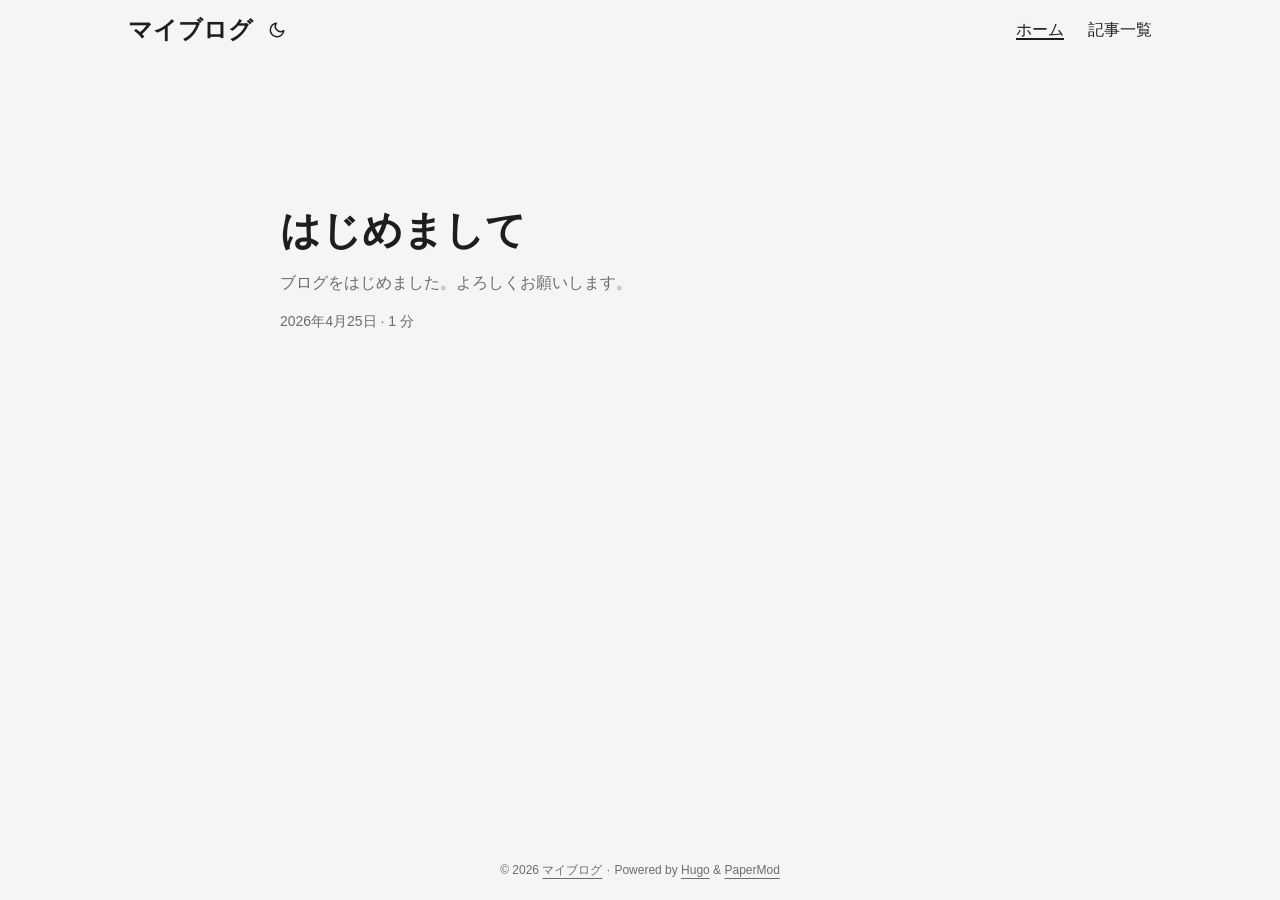
==== index.html @ bb12d13a "deploy: a5ca5b374e83708eed17768ec716179f927ce352" ====
<!doctype html><html lang=ja dir=auto data-theme=auto><head><meta name=generator content="Hugo 0.160.1"><meta charset=utf-8><meta http-equiv=X-UA-Compatible content="IE=edge"><meta name=viewport content="width=device-width,initial-scale=1,shrink-to-fit=no"><meta name=robots content="index, follow"><title>マイブログ</title><meta name=description content="マイブログ"><meta name=author content><link rel=canonical href=https://my-blog.pages.dev/><link crossorigin=anonymous href=/assets/css/stylesheet.47e51c7d8489b002361bac156ce9a0a8776d08c5462c2cee95801efafdd90d35.css integrity="sha256-R+UcfYSJsAI2G6wVbOmgqHdtCMVGLCzulYAe+v3ZDTU=" rel="preload stylesheet" as=style><link rel=icon href=https://my-blog.pages.dev/favicon.ico><link rel=icon type=image/png sizes=16x16 href=https://my-blog.pages.dev/favicon-16x16.png><link rel=icon type=image/png sizes=32x32 href=https://my-blog.pages.dev/favicon-32x32.png><link rel=apple-touch-icon href=https://my-blog.pages.dev/apple-touch-icon.png><link rel=mask-icon href=https://my-blog.pages.dev/safari-pinned-tab.svg><meta name=theme-color content="#2e2e33"><meta name=msapplication-TileColor content="#2e2e33"><link rel=alternate type=application/rss+xml href=https://my-blog.pages.dev/index.xml title=rss><link rel=alternate hreflang=ja href=https://my-blog.pages.dev/><noscript><style>#theme-toggle,.top-link{display:none}</style><style>@media(prefers-color-scheme:dark){:root{--theme:rgb(29, 30, 32);--entry:rgb(46, 46, 51);--primary:rgb(218, 218, 219);--secondary:rgb(155, 156, 157);--tertiary:rgb(65, 66, 68);--content:rgb(196, 196, 197);--code-block-bg:rgb(46, 46, 51);--code-bg:rgb(55, 56, 62);--border:rgb(51, 51, 51);color-scheme:dark}.list{background:var(--theme)}.toc{background:var(--entry)}}</style></noscript><script>localStorage.getItem("pref-theme")==="dark"?document.querySelector("html").dataset.theme="dark":localStorage.getItem("pref-theme")==="light"?document.querySelector("html").dataset.theme="light":window.matchMedia("(prefers-color-scheme: dark)").matches?document.querySelector("html").dataset.theme="dark":document.querySelector("html").dataset.theme="light"</script><meta property="og:url" content="https://my-blog.pages.dev/"><meta property="og:site_name" content="マイブログ"><meta property="og:title" content="マイブログ"><meta property="og:description" content="マイブログ"><meta property="og:locale" content="ja"><meta property="og:type" content="website"><meta name=twitter:card content="summary"><meta name=twitter:title content="マイブログ"><meta name=twitter:description content="マイブログ"><script type=application/ld+json>{"@context":"https://schema.org","@type":"Organization","name":"マイブログ","url":"https://my-blog.pages.dev/","description":"マイブログ","logo":"https://my-blog.pages.dev/favicon.ico","sameAs":[]}</script></head><body class=list id=top><header class=header><nav class=header-nav><div class=logo><a href=https://my-blog.pages.dev/ accesskey=h title="マイブログ (Alt + H)">マイブログ</a><div class=logo-switches><button id=theme-toggle class=theme-toggle accesskey=t title="(Alt + T)" aria-label="Toggle theme">
<svg class="moon" width="18" height="18" viewBox="0 0 24 24" fill="none" stroke="currentColor" stroke-width="2" stroke-linecap="round" stroke-linejoin="round"><path d="M21 12.79A9 9 0 1111.21 3 7 7 0 0021 12.79z"/></svg>
<svg class="sun" width="18" height="18" viewBox="0 0 24 24" fill="none" stroke="currentColor" stroke-width="2" stroke-linecap="round" stroke-linejoin="round"><circle cx="12" cy="12" r="5"/><line x1="12" y1="1" x2="12" y2="3"/><line x1="12" y1="21" x2="12" y2="23"/><line x1="4.22" y1="4.22" x2="5.64" y2="5.64"/><line x1="18.36" y1="18.36" x2="19.78" y2="19.78"/><line x1="1" y1="12" x2="3" y2="12"/><line x1="21" y1="12" x2="23" y2="12"/><line x1="4.22" y1="19.78" x2="5.64" y2="18.36"/><line x1="18.36" y1="5.64" x2="19.78" y2="4.22"/></svg></button></div></div><ul id=menu class=menu><li><a href=https://my-blog.pages.dev/ title=ホーム><span class=active>ホーム</span></a></li><li><a href=https://my-blog.pages.dev/posts/ title=記事一覧><span>記事一覧</span></a></li></ul></nav></header><main class=main><article class=first-entry><header class=entry-header><h2 class=entry-hint-parent>はじめまして</h2></header><div class=entry-content><p>ブログをはじめました。よろしくお願いします。</p></div><footer class=entry-footer><span title='2026-04-25 00:00:00 +0000 UTC'>2026年4月25日</span>&nbsp;·&nbsp;<span>1 分</span></footer><a class=entry-link aria-label="post link to はじめまして" href=https://my-blog.pages.dev/posts/hajimemashite/></a></article></main><footer class=footer><span>&copy; 2026 <a href=https://my-blog.pages.dev/>マイブログ</a></span> ·
<span>Powered by
<a href=https://gohugo.io/ rel="noopener noreferrer" target=_blank>Hugo</a> &
<a href=https://github.com/adityatelange/hugo-PaperMod/ rel=noopener target=_blank>PaperMod</a></span></footer><a href=#top id=top-link class="top-link hidden" aria-label="go to top" title="Go to Top (Alt + G)" accesskey=g><svg viewBox="0 0 24 24" fill="none" stroke="currentColor" stroke-width="2" stroke-linecap="round" stroke-linejoin="round" class="feather feather-chevrons-up"><polyline points="17 11 12 6 7 11"/><polyline points="17 18 12 13 7 18"/></svg>
</a><script>let menu=document.getElementById("menu");if(menu){const e=localStorage.getItem("menu-scroll-position");e&&(menu.scrollLeft=parseInt(e,10)),menu.onscroll=function(){localStorage.setItem("menu-scroll-position",menu.scrollLeft)}}document.querySelectorAll('a[href^="#"]').forEach(e=>{e.addEventListener("click",function(e){e.preventDefault();var t=this.getAttribute("href").substr(1);window.matchMedia("(prefers-reduced-motion: reduce)").matches?document.querySelector(`[id='${decodeURIComponent(t)}']`).scrollIntoView():document.querySelector(`[id='${decodeURIComponent(t)}']`).scrollIntoView({behavior:"smooth"}),t==="top"?history.replaceState(null,null," "):history.pushState(null,null,`#${t}`)})})</script><script>var toplink=document.getElementById("top-link");window.onscroll=function(){const e=window.innerHeight;document.body.scrollTop>e||document.documentElement.scrollTop>e?toplink.classList.remove("hidden"):toplink.classList.add("hidden")}</script><script>document.getElementById("theme-toggle").addEventListener("click",()=>{const e=document.querySelector("html");e.dataset.theme==="dark"?(e.dataset.theme="light",localStorage.setItem("pref-theme","light")):(e.dataset.theme="dark",localStorage.setItem("pref-theme","dark"))})</script></body></html>
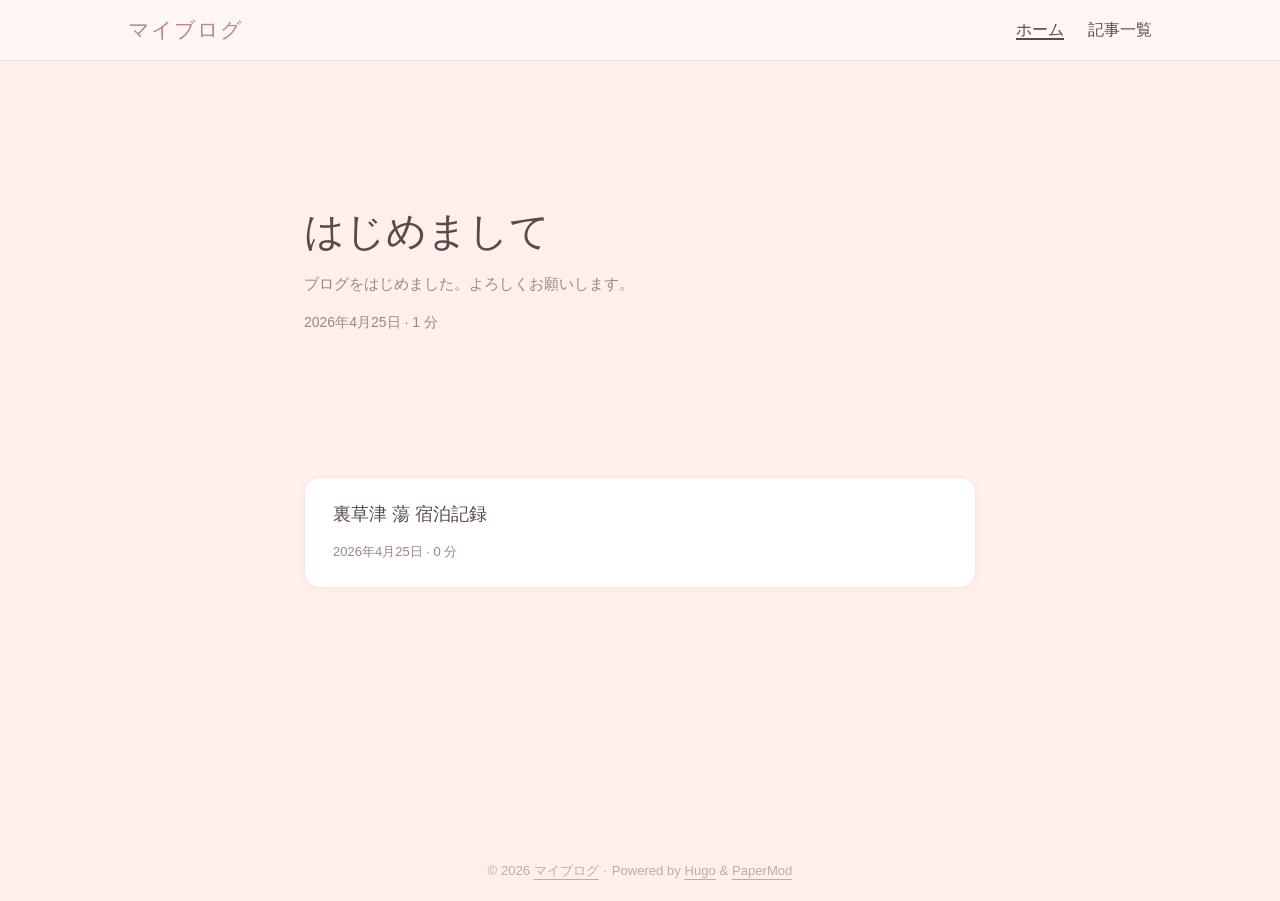
==== commit 932cc778: "deploy: 3012191774a4242100817d5e75907ef5a7302810" ====
--- a/index.html
+++ b/index.html
@@ -1,6 +1,6 @@
-<!doctype html><html lang=ja dir=auto data-theme=auto><head><meta name=generator content="Hugo 0.160.1"><meta charset=utf-8><meta http-equiv=X-UA-Compatible content="IE=edge"><meta name=viewport content="width=device-width,initial-scale=1,shrink-to-fit=no"><meta name=robots content="index, follow"><title>マイブログ</title><meta name=description content="マイブログ"><meta name=author content><link rel=canonical href=https://my-blog.pages.dev/><link crossorigin=anonymous href=/assets/css/stylesheet.47e51c7d8489b002361bac156ce9a0a8776d08c5462c2cee95801efafdd90d35.css integrity="sha256-R+UcfYSJsAI2G6wVbOmgqHdtCMVGLCzulYAe+v3ZDTU=" rel="preload stylesheet" as=style><link rel=icon href=https://my-blog.pages.dev/favicon.ico><link rel=icon type=image/png sizes=16x16 href=https://my-blog.pages.dev/favicon-16x16.png><link rel=icon type=image/png sizes=32x32 href=https://my-blog.pages.dev/favicon-32x32.png><link rel=apple-touch-icon href=https://my-blog.pages.dev/apple-touch-icon.png><link rel=mask-icon href=https://my-blog.pages.dev/safari-pinned-tab.svg><meta name=theme-color content="#2e2e33"><meta name=msapplication-TileColor content="#2e2e33"><link rel=alternate type=application/rss+xml href=https://my-blog.pages.dev/index.xml title=rss><link rel=alternate hreflang=ja href=https://my-blog.pages.dev/><noscript><style>#theme-toggle,.top-link{display:none}</style><style>@media(prefers-color-scheme:dark){:root{--theme:rgb(29, 30, 32);--entry:rgb(46, 46, 51);--primary:rgb(218, 218, 219);--secondary:rgb(155, 156, 157);--tertiary:rgb(65, 66, 68);--content:rgb(196, 196, 197);--code-block-bg:rgb(46, 46, 51);--code-bg:rgb(55, 56, 62);--border:rgb(51, 51, 51);color-scheme:dark}.list{background:var(--theme)}.toc{background:var(--entry)}}</style></noscript><script>localStorage.getItem("pref-theme")==="dark"?document.querySelector("html").dataset.theme="dark":localStorage.getItem("pref-theme")==="light"?document.querySelector("html").dataset.theme="light":window.matchMedia("(prefers-color-scheme: dark)").matches?document.querySelector("html").dataset.theme="dark":document.querySelector("html").dataset.theme="light"</script><meta property="og:url" content="https://my-blog.pages.dev/"><meta property="og:site_name" content="マイブログ"><meta property="og:title" content="マイブログ"><meta property="og:description" content="マイブログ"><meta property="og:locale" content="ja"><meta property="og:type" content="website"><meta name=twitter:card content="summary"><meta name=twitter:title content="マイブログ"><meta name=twitter:description content="マイブログ"><script type=application/ld+json>{"@context":"https://schema.org","@type":"Organization","name":"マイブログ","url":"https://my-blog.pages.dev/","description":"マイブログ","logo":"https://my-blog.pages.dev/favicon.ico","sameAs":[]}</script></head><body class=list id=top><header class=header><nav class=header-nav><div class=logo><a href=https://my-blog.pages.dev/ accesskey=h title="マイブログ (Alt + H)">マイブログ</a><div class=logo-switches><button id=theme-toggle class=theme-toggle accesskey=t title="(Alt + T)" aria-label="Toggle theme">
+<!doctype html><html lang=ja dir=auto data-theme=auto><head><meta name=generator content="Hugo 0.160.1"><meta charset=utf-8><meta http-equiv=X-UA-Compatible content="IE=edge"><meta name=viewport content="width=device-width,initial-scale=1,shrink-to-fit=no"><meta name=robots content="index, follow"><title>マイブログ</title><meta name=description content="マイブログ"><meta name=author content><link rel=canonical href=https://my-blog.pages.dev/><link crossorigin=anonymous href=/assets/css/stylesheet.a21f10ceaceb6999eaa0fa94542dd4d9c0f89c5b6364242221279a5dacef98bc.css integrity="sha256-oh8QzqzraZnqoPqUVC3U2cD4nFtjZCQiISeaXazvmLw=" rel="preload stylesheet" as=style><link rel=icon href=https://my-blog.pages.dev/favicon.ico><link rel=icon type=image/png sizes=16x16 href=https://my-blog.pages.dev/favicon-16x16.png><link rel=icon type=image/png sizes=32x32 href=https://my-blog.pages.dev/favicon-32x32.png><link rel=apple-touch-icon href=https://my-blog.pages.dev/apple-touch-icon.png><link rel=mask-icon href=https://my-blog.pages.dev/safari-pinned-tab.svg><meta name=theme-color content="#2e2e33"><meta name=msapplication-TileColor content="#2e2e33"><link rel=alternate type=application/rss+xml href=https://my-blog.pages.dev/index.xml title=rss><link rel=alternate hreflang=ja href=https://my-blog.pages.dev/><noscript><style>#theme-toggle,.top-link{display:none}</style><style>@media(prefers-color-scheme:dark){:root{--theme:rgb(29, 30, 32);--entry:rgb(46, 46, 51);--primary:rgb(218, 218, 219);--secondary:rgb(155, 156, 157);--tertiary:rgb(65, 66, 68);--content:rgb(196, 196, 197);--code-block-bg:rgb(46, 46, 51);--code-bg:rgb(55, 56, 62);--border:rgb(51, 51, 51);color-scheme:dark}.list{background:var(--theme)}.toc{background:var(--entry)}}</style></noscript><script>localStorage.getItem("pref-theme")==="dark"?document.querySelector("html").dataset.theme="dark":localStorage.getItem("pref-theme")==="light"?document.querySelector("html").dataset.theme="light":window.matchMedia("(prefers-color-scheme: dark)").matches?document.querySelector("html").dataset.theme="dark":document.querySelector("html").dataset.theme="light"</script><meta property="og:url" content="https://my-blog.pages.dev/"><meta property="og:site_name" content="マイブログ"><meta property="og:title" content="マイブログ"><meta property="og:description" content="マイブログ"><meta property="og:locale" content="ja"><meta property="og:type" content="website"><meta name=twitter:card content="summary"><meta name=twitter:title content="マイブログ"><meta name=twitter:description content="マイブログ"><script type=application/ld+json>{"@context":"https://schema.org","@type":"Organization","name":"マイブログ","url":"https://my-blog.pages.dev/","description":"マイブログ","logo":"https://my-blog.pages.dev/favicon.ico","sameAs":[]}</script></head><body class=list id=top><header class=header><nav class=header-nav><div class=logo><a href=https://my-blog.pages.dev/ accesskey=h title="マイブログ (Alt + H)">マイブログ</a><div class=logo-switches><button id=theme-toggle class=theme-toggle accesskey=t title="(Alt + T)" aria-label="Toggle theme">
 <svg class="moon" width="18" height="18" viewBox="0 0 24 24" fill="none" stroke="currentColor" stroke-width="2" stroke-linecap="round" stroke-linejoin="round"><path d="M21 12.79A9 9 0 1111.21 3 7 7 0 0021 12.79z"/></svg>
-<svg class="sun" width="18" height="18" viewBox="0 0 24 24" fill="none" stroke="currentColor" stroke-width="2" stroke-linecap="round" stroke-linejoin="round"><circle cx="12" cy="12" r="5"/><line x1="12" y1="1" x2="12" y2="3"/><line x1="12" y1="21" x2="12" y2="23"/><line x1="4.22" y1="4.22" x2="5.64" y2="5.64"/><line x1="18.36" y1="18.36" x2="19.78" y2="19.78"/><line x1="1" y1="12" x2="3" y2="12"/><line x1="21" y1="12" x2="23" y2="12"/><line x1="4.22" y1="19.78" x2="5.64" y2="18.36"/><line x1="18.36" y1="5.64" x2="19.78" y2="4.22"/></svg></button></div></div><ul id=menu class=menu><li><a href=https://my-blog.pages.dev/ title=ホーム><span class=active>ホーム</span></a></li><li><a href=https://my-blog.pages.dev/posts/ title=記事一覧><span>記事一覧</span></a></li></ul></nav></header><main class=main><article class=first-entry><header class=entry-header><h2 class=entry-hint-parent>はじめまして</h2></header><div class=entry-content><p>ブログをはじめました。よろしくお願いします。</p></div><footer class=entry-footer><span title='2026-04-25 00:00:00 +0000 UTC'>2026年4月25日</span>&nbsp;·&nbsp;<span>1 分</span></footer><a class=entry-link aria-label="post link to はじめまして" href=https://my-blog.pages.dev/posts/hajimemashite/></a></article></main><footer class=footer><span>&copy; 2026 <a href=https://my-blog.pages.dev/>マイブログ</a></span> ·
+<svg class="sun" width="18" height="18" viewBox="0 0 24 24" fill="none" stroke="currentColor" stroke-width="2" stroke-linecap="round" stroke-linejoin="round"><circle cx="12" cy="12" r="5"/><line x1="12" y1="1" x2="12" y2="3"/><line x1="12" y1="21" x2="12" y2="23"/><line x1="4.22" y1="4.22" x2="5.64" y2="5.64"/><line x1="18.36" y1="18.36" x2="19.78" y2="19.78"/><line x1="1" y1="12" x2="3" y2="12"/><line x1="21" y1="12" x2="23" y2="12"/><line x1="4.22" y1="19.78" x2="5.64" y2="18.36"/><line x1="18.36" y1="5.64" x2="19.78" y2="4.22"/></svg></button></div></div><ul id=menu class=menu><li><a href=https://my-blog.pages.dev/ title=ホーム><span class=active>ホーム</span></a></li><li><a href=https://my-blog.pages.dev/posts/ title=記事一覧><span>記事一覧</span></a></li></ul></nav></header><main class=main><article class=first-entry><header class=entry-header><h2 class=entry-hint-parent>はじめまして</h2></header><div class=entry-content><p>ブログをはじめました。よろしくお願いします。</p></div><footer class=entry-footer><span title='2026-04-25 00:00:00 +0000 UTC'>2026年4月25日</span>&nbsp;·&nbsp;<span>1 分</span></footer><a class=entry-link aria-label="post link to はじめまして" href=https://my-blog.pages.dev/posts/hajimemashite/></a></article><article class=post-entry><header class=entry-header><h2 class=entry-hint-parent>裏草津 蕩 宿泊記録</h2></header><div class=entry-content><p></p></div><footer class=entry-footer><span title='2026-04-25 00:00:00 +0000 UTC'>2026年4月25日</span>&nbsp;·&nbsp;<span>0 分</span></footer><a class=entry-link aria-label="post link to 裏草津 蕩 宿泊記録" href=https://my-blog.pages.dev/posts/article2/></a></article></main><footer class=footer><span>&copy; 2026 <a href=https://my-blog.pages.dev/>マイブログ</a></span> ·
 <span>Powered by
 <a href=https://gohugo.io/ rel="noopener noreferrer" target=_blank>Hugo</a> &
 <a href=https://github.com/adityatelange/hugo-PaperMod/ rel=noopener target=_blank>PaperMod</a></span></footer><a href=#top id=top-link class="top-link hidden" aria-label="go to top" title="Go to Top (Alt + G)" accesskey=g><svg viewBox="0 0 24 24" fill="none" stroke="currentColor" stroke-width="2" stroke-linecap="round" stroke-linejoin="round" class="feather feather-chevrons-up"><polyline points="17 11 12 6 7 11"/><polyline points="17 18 12 13 7 18"/></svg>
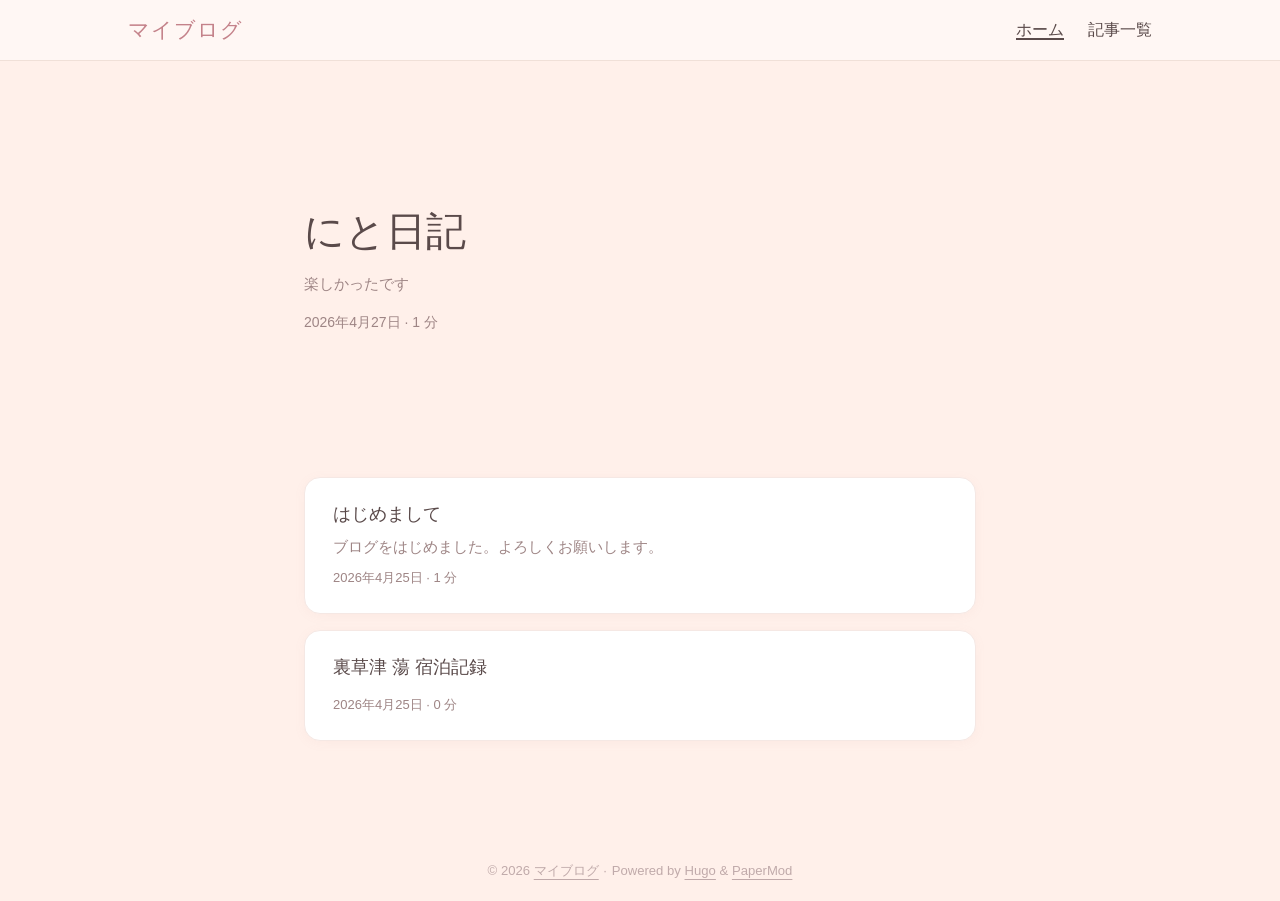
==== commit 07759e76: "deploy: 33e1226bb2ca4e1f6be14144d60083e94828a4db" ====
--- a/index.html
+++ b/index.html
@@ -1,6 +1,6 @@
 <!doctype html><html lang=ja dir=auto data-theme=auto><head><meta name=generator content="Hugo 0.160.1"><meta charset=utf-8><meta http-equiv=X-UA-Compatible content="IE=edge"><meta name=viewport content="width=device-width,initial-scale=1,shrink-to-fit=no"><meta name=robots content="index, follow"><title>マイブログ</title><meta name=description content="マイブログ"><meta name=author content><link rel=canonical href=https://my-blog.pages.dev/><link crossorigin=anonymous href=/assets/css/stylesheet.a21f10ceaceb6999eaa0fa94542dd4d9c0f89c5b6364242221279a5dacef98bc.css integrity="sha256-oh8QzqzraZnqoPqUVC3U2cD4nFtjZCQiISeaXazvmLw=" rel="preload stylesheet" as=style><link rel=icon href=https://my-blog.pages.dev/favicon.ico><link rel=icon type=image/png sizes=16x16 href=https://my-blog.pages.dev/favicon-16x16.png><link rel=icon type=image/png sizes=32x32 href=https://my-blog.pages.dev/favicon-32x32.png><link rel=apple-touch-icon href=https://my-blog.pages.dev/apple-touch-icon.png><link rel=mask-icon href=https://my-blog.pages.dev/safari-pinned-tab.svg><meta name=theme-color content="#2e2e33"><meta name=msapplication-TileColor content="#2e2e33"><link rel=alternate type=application/rss+xml href=https://my-blog.pages.dev/index.xml title=rss><link rel=alternate hreflang=ja href=https://my-blog.pages.dev/><noscript><style>#theme-toggle,.top-link{display:none}</style><style>@media(prefers-color-scheme:dark){:root{--theme:rgb(29, 30, 32);--entry:rgb(46, 46, 51);--primary:rgb(218, 218, 219);--secondary:rgb(155, 156, 157);--tertiary:rgb(65, 66, 68);--content:rgb(196, 196, 197);--code-block-bg:rgb(46, 46, 51);--code-bg:rgb(55, 56, 62);--border:rgb(51, 51, 51);color-scheme:dark}.list{background:var(--theme)}.toc{background:var(--entry)}}</style></noscript><script>localStorage.getItem("pref-theme")==="dark"?document.querySelector("html").dataset.theme="dark":localStorage.getItem("pref-theme")==="light"?document.querySelector("html").dataset.theme="light":window.matchMedia("(prefers-color-scheme: dark)").matches?document.querySelector("html").dataset.theme="dark":document.querySelector("html").dataset.theme="light"</script><meta property="og:url" content="https://my-blog.pages.dev/"><meta property="og:site_name" content="マイブログ"><meta property="og:title" content="マイブログ"><meta property="og:description" content="マイブログ"><meta property="og:locale" content="ja"><meta property="og:type" content="website"><meta name=twitter:card content="summary"><meta name=twitter:title content="マイブログ"><meta name=twitter:description content="マイブログ"><script type=application/ld+json>{"@context":"https://schema.org","@type":"Organization","name":"マイブログ","url":"https://my-blog.pages.dev/","description":"マイブログ","logo":"https://my-blog.pages.dev/favicon.ico","sameAs":[]}</script></head><body class=list id=top><header class=header><nav class=header-nav><div class=logo><a href=https://my-blog.pages.dev/ accesskey=h title="マイブログ (Alt + H)">マイブログ</a><div class=logo-switches><button id=theme-toggle class=theme-toggle accesskey=t title="(Alt + T)" aria-label="Toggle theme">
 <svg class="moon" width="18" height="18" viewBox="0 0 24 24" fill="none" stroke="currentColor" stroke-width="2" stroke-linecap="round" stroke-linejoin="round"><path d="M21 12.79A9 9 0 1111.21 3 7 7 0 0021 12.79z"/></svg>
-<svg class="sun" width="18" height="18" viewBox="0 0 24 24" fill="none" stroke="currentColor" stroke-width="2" stroke-linecap="round" stroke-linejoin="round"><circle cx="12" cy="12" r="5"/><line x1="12" y1="1" x2="12" y2="3"/><line x1="12" y1="21" x2="12" y2="23"/><line x1="4.22" y1="4.22" x2="5.64" y2="5.64"/><line x1="18.36" y1="18.36" x2="19.78" y2="19.78"/><line x1="1" y1="12" x2="3" y2="12"/><line x1="21" y1="12" x2="23" y2="12"/><line x1="4.22" y1="19.78" x2="5.64" y2="18.36"/><line x1="18.36" y1="5.64" x2="19.78" y2="4.22"/></svg></button></div></div><ul id=menu class=menu><li><a href=https://my-blog.pages.dev/ title=ホーム><span class=active>ホーム</span></a></li><li><a href=https://my-blog.pages.dev/posts/ title=記事一覧><span>記事一覧</span></a></li></ul></nav></header><main class=main><article class=first-entry><header class=entry-header><h2 class=entry-hint-parent>はじめまして</h2></header><div class=entry-content><p>ブログをはじめました。よろしくお願いします。</p></div><footer class=entry-footer><span title='2026-04-25 00:00:00 +0000 UTC'>2026年4月25日</span>&nbsp;·&nbsp;<span>1 分</span></footer><a class=entry-link aria-label="post link to はじめまして" href=https://my-blog.pages.dev/posts/hajimemashite/></a></article><article class=post-entry><header class=entry-header><h2 class=entry-hint-parent>裏草津 蕩 宿泊記録</h2></header><div class=entry-content><p></p></div><footer class=entry-footer><span title='2026-04-25 00:00:00 +0000 UTC'>2026年4月25日</span>&nbsp;·&nbsp;<span>0 分</span></footer><a class=entry-link aria-label="post link to 裏草津 蕩 宿泊記録" href=https://my-blog.pages.dev/posts/article2/></a></article></main><footer class=footer><span>&copy; 2026 <a href=https://my-blog.pages.dev/>マイブログ</a></span> ·
+<svg class="sun" width="18" height="18" viewBox="0 0 24 24" fill="none" stroke="currentColor" stroke-width="2" stroke-linecap="round" stroke-linejoin="round"><circle cx="12" cy="12" r="5"/><line x1="12" y1="1" x2="12" y2="3"/><line x1="12" y1="21" x2="12" y2="23"/><line x1="4.22" y1="4.22" x2="5.64" y2="5.64"/><line x1="18.36" y1="18.36" x2="19.78" y2="19.78"/><line x1="1" y1="12" x2="3" y2="12"/><line x1="21" y1="12" x2="23" y2="12"/><line x1="4.22" y1="19.78" x2="5.64" y2="18.36"/><line x1="18.36" y1="5.64" x2="19.78" y2="4.22"/></svg></button></div></div><ul id=menu class=menu><li><a href=https://my-blog.pages.dev/ title=ホーム><span class=active>ホーム</span></a></li><li><a href=https://my-blog.pages.dev/posts/ title=記事一覧><span>記事一覧</span></a></li></ul></nav></header><main class=main><article class=first-entry><header class=entry-header><h2 class=entry-hint-parent>にと日記</h2></header><div class=entry-content><p>楽しかったです</p></div><footer class=entry-footer><span title='2026-04-27 00:00:00 +0000 UTC'>2026年4月27日</span>&nbsp;·&nbsp;<span>1 分</span></footer><a class=entry-link aria-label="post link to にと日記" href=https://my-blog.pages.dev/posts/post-1777303677182/></a></article><article class=post-entry><header class=entry-header><h2 class=entry-hint-parent>はじめまして</h2></header><div class=entry-content><p>ブログをはじめました。よろしくお願いします。</p></div><footer class=entry-footer><span title='2026-04-25 00:00:00 +0000 UTC'>2026年4月25日</span>&nbsp;·&nbsp;<span>1 分</span></footer><a class=entry-link aria-label="post link to はじめまして" href=https://my-blog.pages.dev/posts/hajimemashite/></a></article><article class=post-entry><header class=entry-header><h2 class=entry-hint-parent>裏草津 蕩 宿泊記録</h2></header><div class=entry-content><p></p></div><footer class=entry-footer><span title='2026-04-25 00:00:00 +0000 UTC'>2026年4月25日</span>&nbsp;·&nbsp;<span>0 分</span></footer><a class=entry-link aria-label="post link to 裏草津 蕩 宿泊記録" href=https://my-blog.pages.dev/posts/article2/></a></article></main><footer class=footer><span>&copy; 2026 <a href=https://my-blog.pages.dev/>マイブログ</a></span> ·
 <span>Powered by
 <a href=https://gohugo.io/ rel="noopener noreferrer" target=_blank>Hugo</a> &
 <a href=https://github.com/adityatelange/hugo-PaperMod/ rel=noopener target=_blank>PaperMod</a></span></footer><a href=#top id=top-link class="top-link hidden" aria-label="go to top" title="Go to Top (Alt + G)" accesskey=g><svg viewBox="0 0 24 24" fill="none" stroke="currentColor" stroke-width="2" stroke-linecap="round" stroke-linejoin="round" class="feather feather-chevrons-up"><polyline points="17 11 12 6 7 11"/><polyline points="17 18 12 13 7 18"/></svg>
